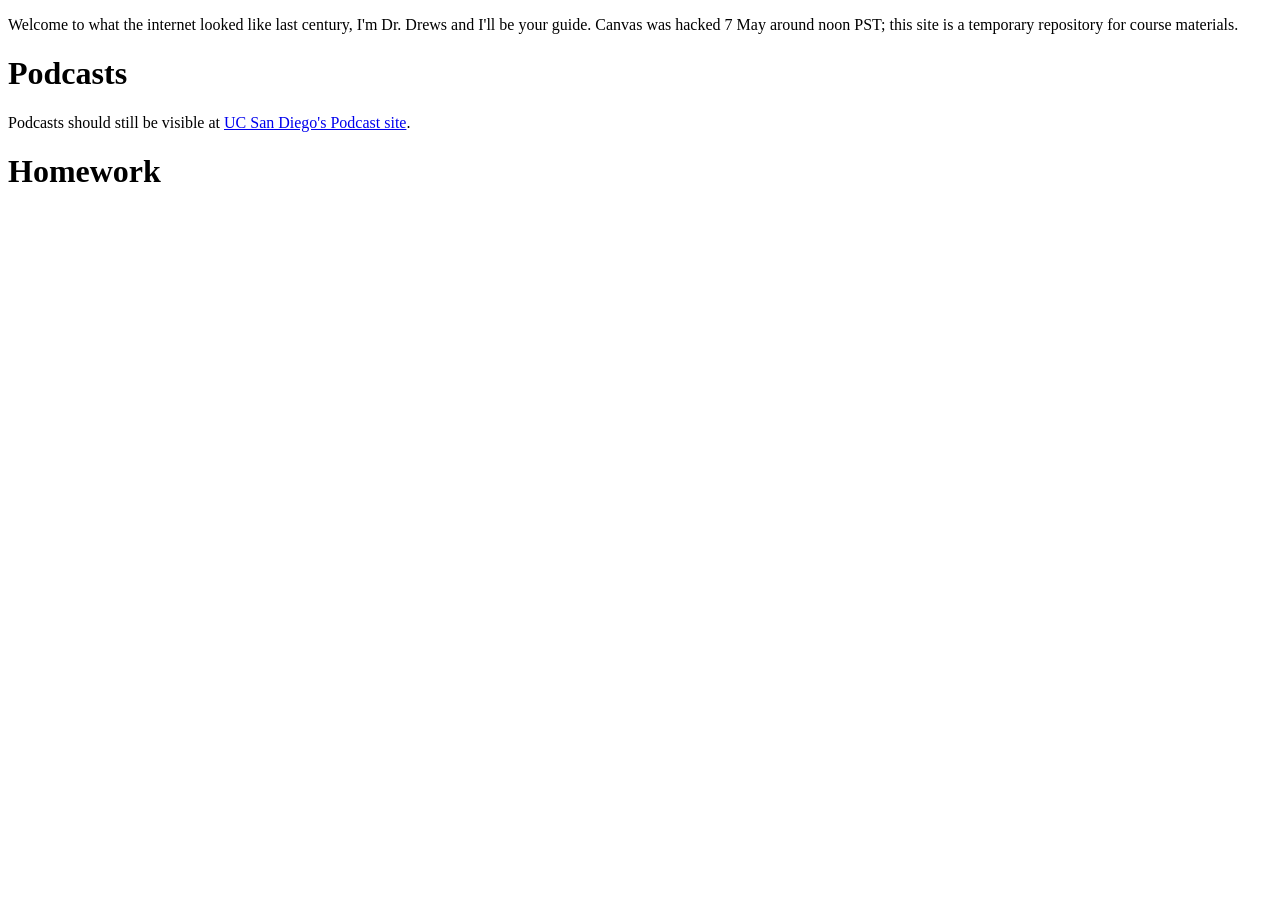
==== ceng113sp26/index.html @ 318a60a5 "Add files via upload" ====
<!DOCTYPE html>
<html>
<body>
<title>CENG 113 SP26 Temporary Repository</title>
<p>Welcome to what the internet looked like last century, I'm Dr. Drews and I'll be your guide. Canvas was hacked 7 May around noon PST; this site is a temporary repository for course materials.</p>

<h1>Podcasts</h1>
<p>Podcasts should still be visible at <a href="https://podcast.ucsd.edu">UC San Diego's Podcast site</a>.</p>

<h1>Homework</h1>

</body>
</html>
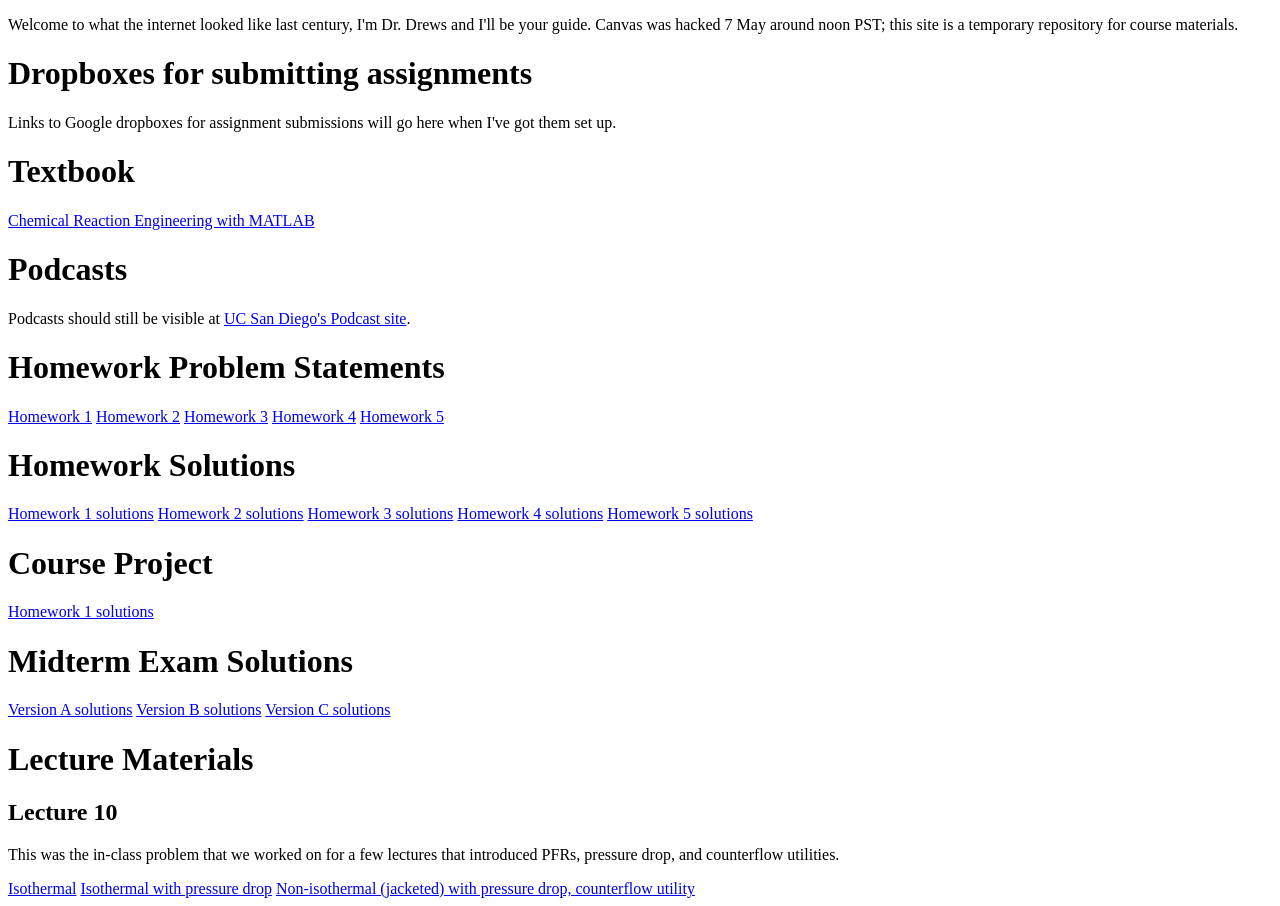
==== commit 4eb8bb18: "Add files via upload" ====
--- a/ceng113sp26/index.html
+++ b/ceng113sp26/index.html
@@ -1,13 +1,46 @@
 <!DOCTYPE html>
 <html>
+<head><title>CENG 113 SP26 Temporary Course Site</title></head>
 <body>
-<title>CENG 113 SP26 Temporary Repository</title>
 <p>Welcome to what the internet looked like last century, I'm Dr. Drews and I'll be your guide. Canvas was hacked 7 May around noon PST; this site is a temporary repository for course materials.</p>
 
+<h1>Dropboxes for submitting assignments</h1>
+Links to Google dropboxes for assignment submissions will go here when I've got them set up.
+
+<h1>Textbook</h1>
+<a target="_blank" href="https://adrewsprojects.github.io/ceng113sp26/113textbookDigital.pdf">Chemical Reaction Engineering with MATLAB</a>
+
 <h1>Podcasts</h1>
-<p>Podcasts should still be visible at <a href="https://podcast.ucsd.edu">UC San Diego's Podcast site</a>.</p>
+<p>Podcasts should still be visible at <a target="_blank" href="https://podcast.ucsd.edu">UC San Diego's Podcast site</a>.</p>
 
-<h1>Homework</h1>
+<h1>Homework Problem Statements</h1>
+<a target="_blank" href="https://adrewsprojects.github.io/ceng113sp26/ceng113_sp26_hw1.pdf">Homework 1</a>
+<a target="_blank" href="https://adrewsprojects.github.io/ceng113sp26/ceng113_sp26_hw1.pdf">Homework 2</a>
+<a target="_blank" href="https://adrewsprojects.github.io/ceng113sp26/ceng113_sp26_hw1.pdf">Homework 3</a>
+<a target="_blank" href="https://adrewsprojects.github.io/ceng113sp26/ceng113_sp26_hw1.pdf">Homework 4</a>
+<a target="_blank" href="https://adrewsprojects.github.io/ceng113sp26/ceng113_sp26_hw1.pdf">Homework 5</a>
+
+<h1>Homework Solutions</h1>
+<a target="_blank" href="https://adrewsprojects.github.io/ceng113sp26/ceng113_sp26_hw1_soln.pdf">Homework 1 solutions</a>
+<a target="_blank" href="https://adrewsprojects.github.io/ceng113sp26/ceng113_sp26_hw2_soln.pdf">Homework 2 solutions</a>
+<a target="_blank" href="https://adrewsprojects.github.io/ceng113sp26/ceng113_sp26_hw3_soln.pdf">Homework 3 solutions</a>
+<a target="_blank" href="https://www.youtube.com/watch?v=E4WlUXrJgy4">Homework 4 solutions</a>
+<a target="_blank" href="https://www.youtube.com/watch?v=E4WlUXrJgy4">Homework 5 solutions</a>
+
+<h1>Course Project</h1>
+<a target="_blank" href="https://adrewsprojects.github.io/ceng113sp26/ceng113_sp26_hdaProject.pdf">Homework 1 solutions</a>
+
+<h1>Midterm Exam Solutions</h1>
+<a target="_blank" href="https://adrewsprojects.github.io/ceng113sp26/ceng113_sp26_exam1A_soln.pdf">Version A solutions</a>
+<a target="_blank" href="https://adrewsprojects.github.io/ceng113sp26/ceng113_sp26_exam1B_soln.pdf">Version B solutions</a>
+<a target="_blank" href="https://adrewsprojects.github.io/ceng113sp26/ceng113_sp26_exam1C_soln.pdf">Version C solutions</a>
+
+<h1>Lecture Materials</h1>
+<h2>Lecture 10</h2>
+<p>This was the in-class problem that we worked on for a few lectures that introduced PFRs, pressure drop, and counterflow utilities.</p>
+<a target="_blank" href="https://adrewsprojects.github.io/ceng113sp26/ic1.mlx">Isothermal</a>
+<a target="_blank" href="https://adrewsprojects.github.io/ceng113sp26/ic2.mlx">Isothermal with pressure drop</a>
+<a target="_blank" href="https://adrewsprojects.github.io/ceng113sp26/counterFlow.m">Non-isothermal (jacketed) with pressure drop, counterflow utility</a>
 
 </body>
 </html>
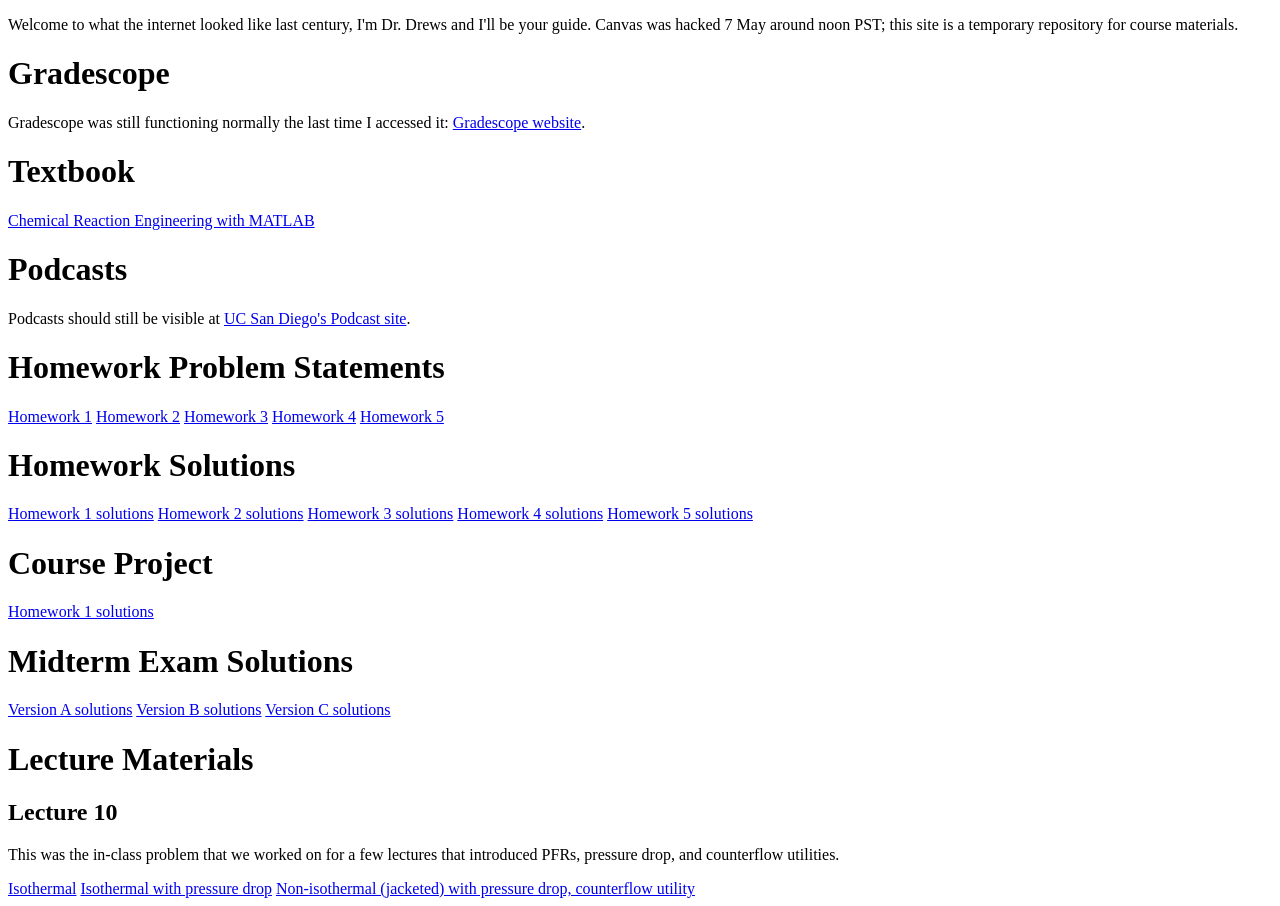
==== commit 370f3324: "Update index.html" ====
--- a/ceng113sp26/index.html
+++ b/ceng113sp26/index.html
@@ -4,8 +4,8 @@
 <body>
 <p>Welcome to what the internet looked like last century, I'm Dr. Drews and I'll be your guide. Canvas was hacked 7 May around noon PST; this site is a temporary repository for course materials.</p>
 
-<h1>Dropboxes for submitting assignments</h1>
-Links to Google dropboxes for assignment submissions will go here when I've got them set up.
+<h1>Gradescope</h1>
+<p>Gradescope was still functioning normally the last time I accessed it: <a target="_blank" href="https://gradescope.com">Gradescope website</a>.</p>
 
 <h1>Textbook</h1>
 <a target="_blank" href="https://adrewsprojects.github.io/ceng113sp26/113textbookDigital.pdf">Chemical Reaction Engineering with MATLAB</a>
@@ -43,4 +43,4 @@
 <a target="_blank" href="https://adrewsprojects.github.io/ceng113sp26/counterFlow.m">Non-isothermal (jacketed) with pressure drop, counterflow utility</a>
 
 </body>
-</html>+</html>
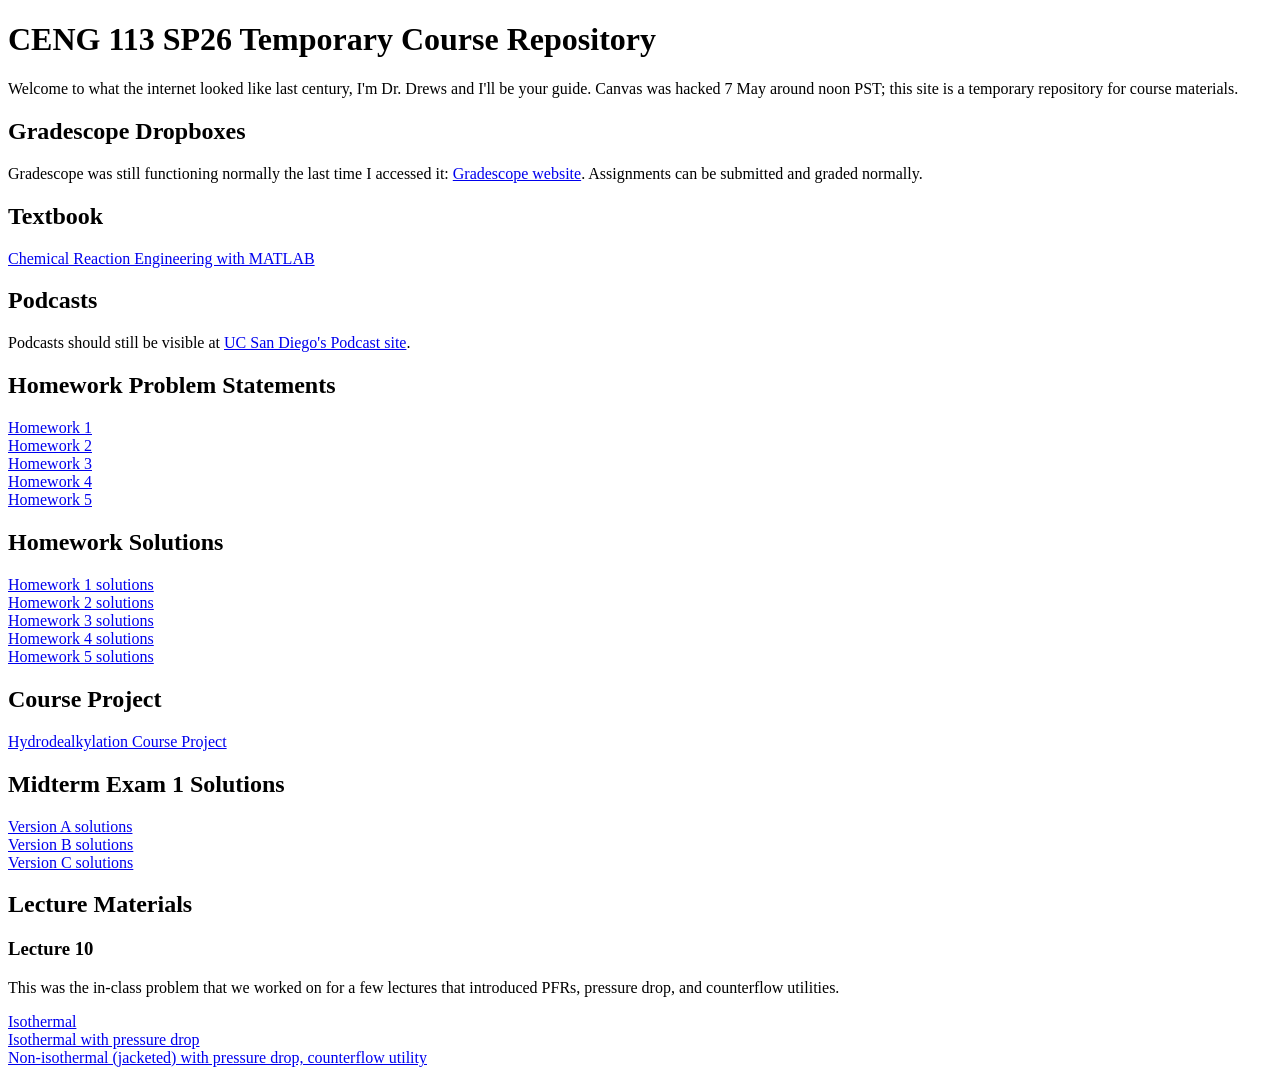
==== commit 73be9c81: "Add files via upload" ====
--- a/ceng113sp26/index.html
+++ b/ceng113sp26/index.html
@@ -1,46 +1,48 @@
 <!DOCTYPE html>
 <html>
-<head><title>CENG 113 SP26 Temporary Course Site</title></head>
+<head><title>CENG 113 SP26</title></head>
+<link rel="icon" type="image/x-icon" href="favicon.png">
 <body>
+<h1>CENG 113 SP26 Temporary Course Repository</h1>
 <p>Welcome to what the internet looked like last century, I'm Dr. Drews and I'll be your guide. Canvas was hacked 7 May around noon PST; this site is a temporary repository for course materials.</p>
 
-<h1>Gradescope</h1>
-<p>Gradescope was still functioning normally the last time I accessed it: <a target="_blank" href="https://gradescope.com">Gradescope website</a>.</p>
+<h2>Gradescope Dropboxes</h2>
+<p>Gradescope was still functioning normally the last time I accessed it: <a target="_blank" href="https://gradescope.com">Gradescope website</a>. Assignments can be submitted and graded normally.</p>
 
-<h1>Textbook</h1>
+<h2>Textbook</h2>
 <a target="_blank" href="https://adrewsprojects.github.io/ceng113sp26/113textbookDigital.pdf">Chemical Reaction Engineering with MATLAB</a>
 
-<h1>Podcasts</h1>
+<h2>Podcasts</h2>
 <p>Podcasts should still be visible at <a target="_blank" href="https://podcast.ucsd.edu">UC San Diego's Podcast site</a>.</p>
 
-<h1>Homework Problem Statements</h1>
-<a target="_blank" href="https://adrewsprojects.github.io/ceng113sp26/ceng113_sp26_hw1.pdf">Homework 1</a>
-<a target="_blank" href="https://adrewsprojects.github.io/ceng113sp26/ceng113_sp26_hw1.pdf">Homework 2</a>
-<a target="_blank" href="https://adrewsprojects.github.io/ceng113sp26/ceng113_sp26_hw1.pdf">Homework 3</a>
-<a target="_blank" href="https://adrewsprojects.github.io/ceng113sp26/ceng113_sp26_hw1.pdf">Homework 4</a>
-<a target="_blank" href="https://adrewsprojects.github.io/ceng113sp26/ceng113_sp26_hw1.pdf">Homework 5</a>
+<h2>Homework Problem Statements</h2>
+<a target="_blank" href="https://adrewsprojects.github.io/ceng113sp26/ceng113_sp26_hw1.pdf">Homework 1</a><br>
+<a target="_blank" href="https://adrewsprojects.github.io/ceng113sp26/ceng113_sp26_hw1.pdf">Homework 2</a><br>
+<a target="_blank" href="https://adrewsprojects.github.io/ceng113sp26/ceng113_sp26_hw1.pdf">Homework 3</a><br>
+<a target="_blank" href="https://adrewsprojects.github.io/ceng113sp26/ceng113_sp26_hw1.pdf">Homework 4</a><br>
+<a target="_blank" href="https://adrewsprojects.github.io/ceng113sp26/ceng113_sp26_hw1.pdf">Homework 5</a><br>
 
-<h1>Homework Solutions</h1>
-<a target="_blank" href="https://adrewsprojects.github.io/ceng113sp26/ceng113_sp26_hw1_soln.pdf">Homework 1 solutions</a>
-<a target="_blank" href="https://adrewsprojects.github.io/ceng113sp26/ceng113_sp26_hw2_soln.pdf">Homework 2 solutions</a>
-<a target="_blank" href="https://adrewsprojects.github.io/ceng113sp26/ceng113_sp26_hw3_soln.pdf">Homework 3 solutions</a>
-<a target="_blank" href="https://www.youtube.com/watch?v=E4WlUXrJgy4">Homework 4 solutions</a>
-<a target="_blank" href="https://www.youtube.com/watch?v=E4WlUXrJgy4">Homework 5 solutions</a>
+<h2>Homework Solutions</h2>
+<a target="_blank" href="https://adrewsprojects.github.io/ceng113sp26/ceng113_sp26_hw1_soln.pdf">Homework 1 solutions</a><br>
+<a target="_blank" href="https://adrewsprojects.github.io/ceng113sp26/ceng113_sp26_hw2_soln.pdf">Homework 2 solutions</a><br>
+<a target="_blank" href="https://adrewsprojects.github.io/ceng113sp26/ceng113_sp26_hw3_soln.pdf">Homework 3 solutions</a><br>
+<a target="_blank" href="https://www.youtube.com/watch?v=E4WlUXrJgy4">Homework 4 solutions</a><br>
+<a target="_blank" href="https://www.youtube.com/watch?v=E4WlUXrJgy4">Homework 5 solutions</a><br>
 
-<h1>Course Project</h1>
-<a target="_blank" href="https://adrewsprojects.github.io/ceng113sp26/ceng113_sp26_hdaProject.pdf">Homework 1 solutions</a>
+<h2>Course Project</h2>
+<a target="_blank" href="https://adrewsprojects.github.io/ceng113sp26/ceng113_sp26_hdaProject.pdf">Hydrodealkylation Course Project</a><br>
 
-<h1>Midterm Exam Solutions</h1>
-<a target="_blank" href="https://adrewsprojects.github.io/ceng113sp26/ceng113_sp26_exam1A_soln.pdf">Version A solutions</a>
-<a target="_blank" href="https://adrewsprojects.github.io/ceng113sp26/ceng113_sp26_exam1B_soln.pdf">Version B solutions</a>
-<a target="_blank" href="https://adrewsprojects.github.io/ceng113sp26/ceng113_sp26_exam1C_soln.pdf">Version C solutions</a>
+<h2>Midterm Exam 1 Solutions</h2>
+<a target="_blank" href="https://adrewsprojects.github.io/ceng113sp26/ceng113_sp26_exam1A_soln.pdf">Version A solutions</a><br>
+<a target="_blank" href="https://adrewsprojects.github.io/ceng113sp26/ceng113_sp26_exam1B_soln.pdf">Version B solutions</a><br>
+<a target="_blank" href="https://adrewsprojects.github.io/ceng113sp26/ceng113_sp26_exam1C_soln.pdf">Version C solutions</a><br>
 
-<h1>Lecture Materials</h1>
-<h2>Lecture 10</h2>
+<h2>Lecture Materials</h2>
+<h3>Lecture 10</h3>
 <p>This was the in-class problem that we worked on for a few lectures that introduced PFRs, pressure drop, and counterflow utilities.</p>
-<a target="_blank" href="https://adrewsprojects.github.io/ceng113sp26/ic1.mlx">Isothermal</a>
-<a target="_blank" href="https://adrewsprojects.github.io/ceng113sp26/ic2.mlx">Isothermal with pressure drop</a>
-<a target="_blank" href="https://adrewsprojects.github.io/ceng113sp26/counterFlow.m">Non-isothermal (jacketed) with pressure drop, counterflow utility</a>
+<a target="_blank" href="https://adrewsprojects.github.io/ceng113sp26/ic1.mlx">Isothermal</a><br>
+<a target="_blank" href="https://adrewsprojects.github.io/ceng113sp26/ic2.mlx">Isothermal with pressure drop</a><br>
+<a target="_blank" href="https://adrewsprojects.github.io/ceng113sp26/counterFlow.m">Non-isothermal (jacketed) with pressure drop, counterflow utility</a><br>
 
 </body>
-</html>
+</html>
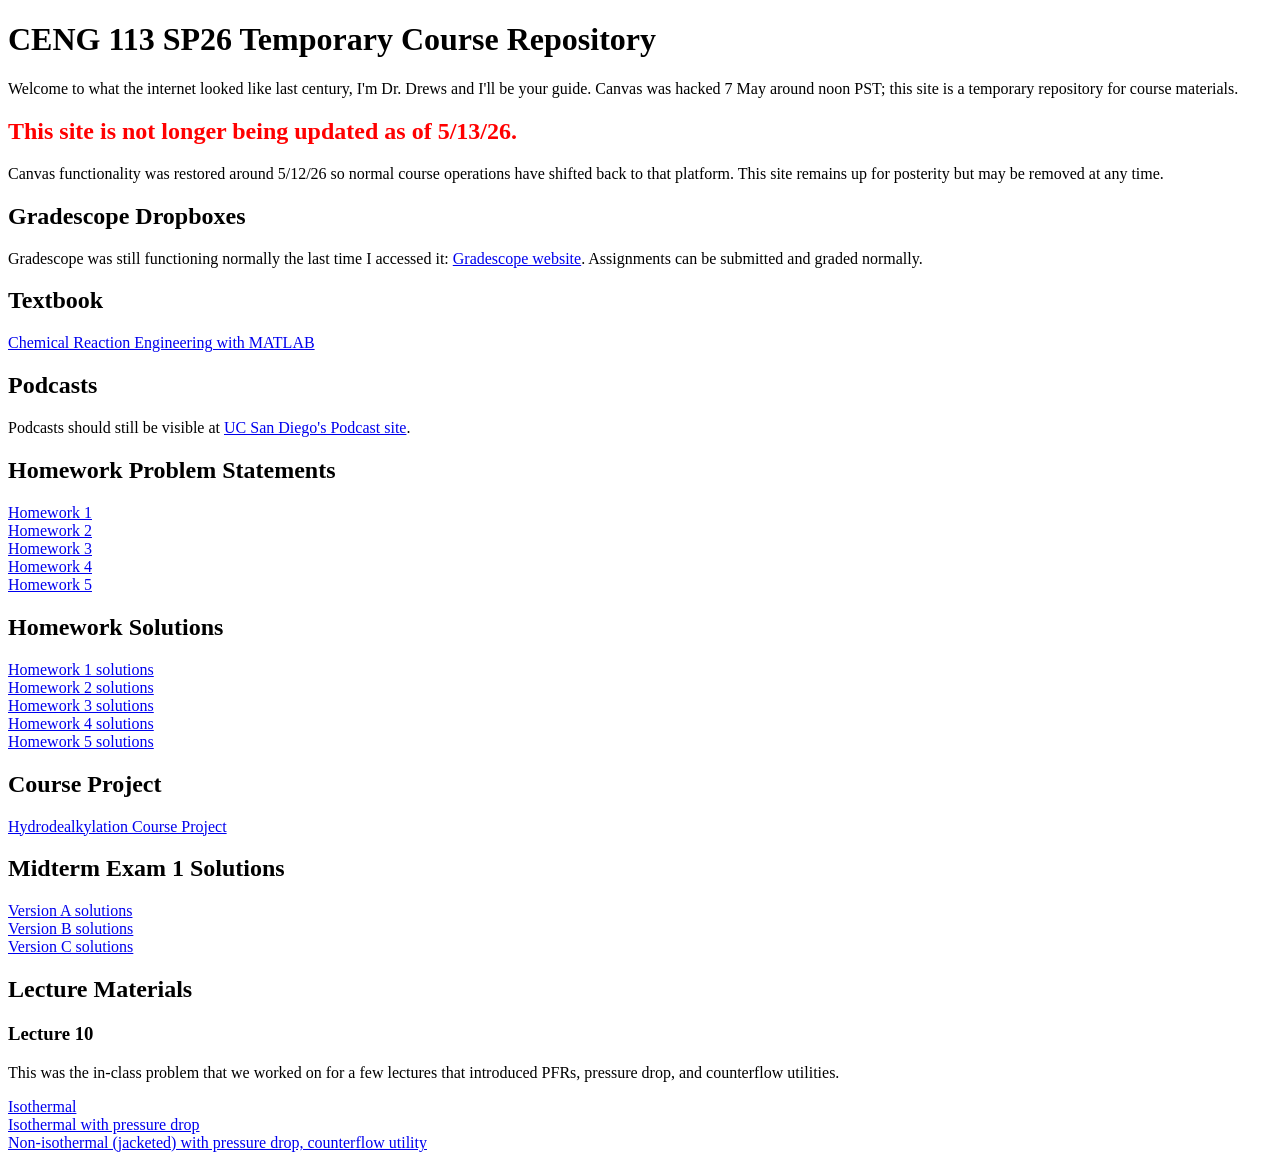
==== commit 8bc06a1b: "Update index.html" ====
--- a/ceng113sp26/index.html
+++ b/ceng113sp26/index.html
@@ -6,6 +6,9 @@
 <h1>CENG 113 SP26 Temporary Course Repository</h1>
 <p>Welcome to what the internet looked like last century, I'm Dr. Drews and I'll be your guide. Canvas was hacked 7 May around noon PST; this site is a temporary repository for course materials.</p>
 
+<h2 style="color:red">This site is not longer being updated as of 5/13/26.</h2>
+<p>Canvas functionality was restored around 5/12/26 so normal course operations have shifted back to that platform. This site remains up for posterity but may be removed at any time.</p>
+  
 <h2>Gradescope Dropboxes</h2>
 <p>Gradescope was still functioning normally the last time I accessed it: <a target="_blank" href="https://gradescope.com">Gradescope website</a>. Assignments can be submitted and graded normally.</p>
 
@@ -17,10 +20,10 @@
 
 <h2>Homework Problem Statements</h2>
 <a target="_blank" href="https://adrewsprojects.github.io/ceng113sp26/ceng113_sp26_hw1.pdf">Homework 1</a><br>
-<a target="_blank" href="https://adrewsprojects.github.io/ceng113sp26/ceng113_sp26_hw1.pdf">Homework 2</a><br>
-<a target="_blank" href="https://adrewsprojects.github.io/ceng113sp26/ceng113_sp26_hw1.pdf">Homework 3</a><br>
-<a target="_blank" href="https://adrewsprojects.github.io/ceng113sp26/ceng113_sp26_hw1.pdf">Homework 4</a><br>
-<a target="_blank" href="https://adrewsprojects.github.io/ceng113sp26/ceng113_sp26_hw1.pdf">Homework 5</a><br>
+<a target="_blank" href="https://adrewsprojects.github.io/ceng113sp26/ceng113_sp26_hw2.pdf">Homework 2</a><br>
+<a target="_blank" href="https://adrewsprojects.github.io/ceng113sp26/ceng113_sp26_hw3.pdf">Homework 3</a><br>
+<a target="_blank" href="https://adrewsprojects.github.io/ceng113sp26/ceng113_sp26_hw4.pdf">Homework 4</a><br>
+<a target="_blank" href="https://adrewsprojects.github.io/ceng113sp26/ceng113_sp26_hw5.pdf">Homework 5</a><br>
 
 <h2>Homework Solutions</h2>
 <a target="_blank" href="https://adrewsprojects.github.io/ceng113sp26/ceng113_sp26_hw1_soln.pdf">Homework 1 solutions</a><br>
@@ -45,4 +48,4 @@
 <a target="_blank" href="https://adrewsprojects.github.io/ceng113sp26/counterFlow.m">Non-isothermal (jacketed) with pressure drop, counterflow utility</a><br>
 
 </body>
-</html>+</html>
